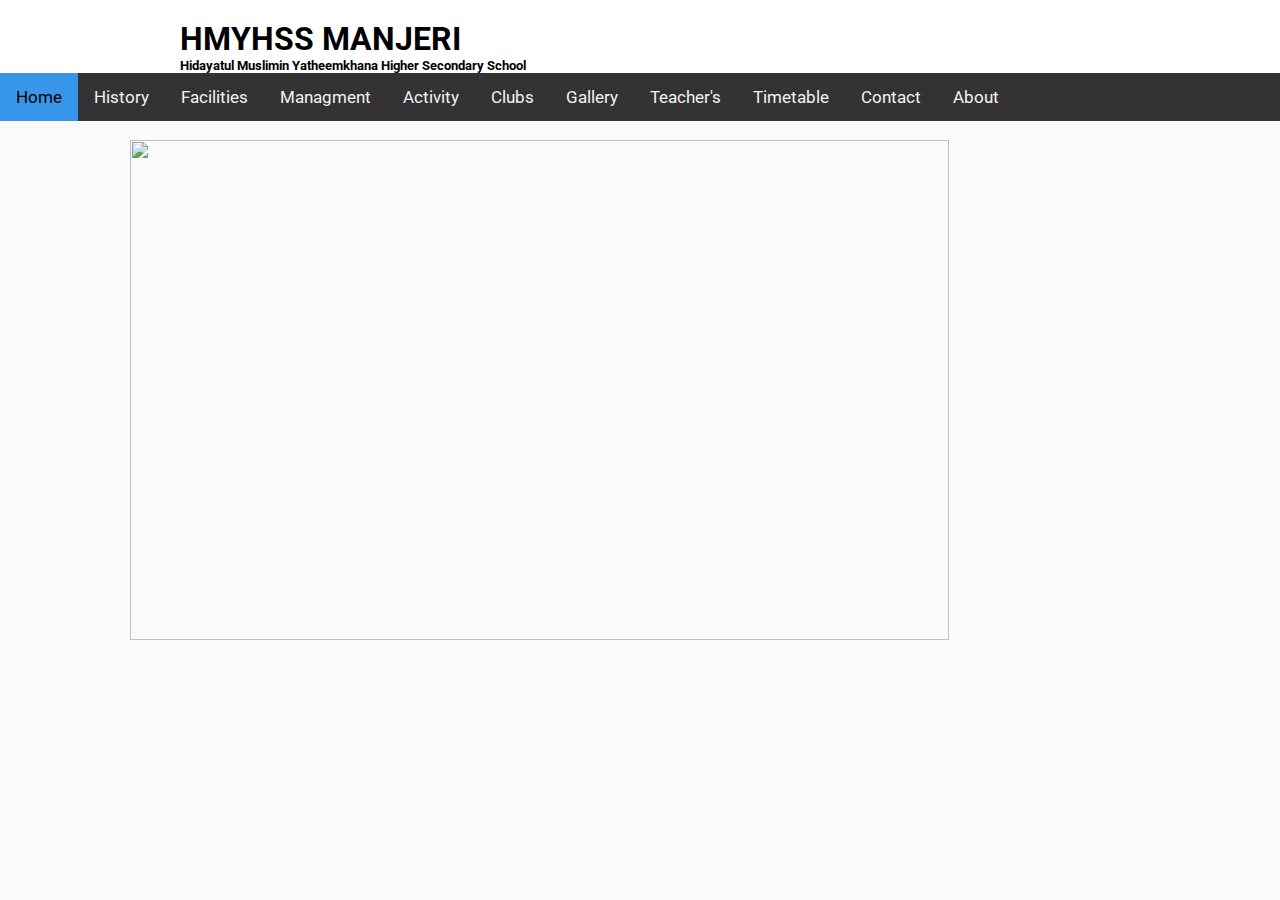
==== index.html @ 382a751f "Add files via upload" ====
<!DOCTYPE html>
<html lang="en">
    <head>
        <meta charset="UTF-8">
        <meta http-equiv="X-UA-Compatible" content="IE=edge">
        <meta name="viewport" content="width=device-width, initial-scale=1.0">
        <title>Hmyhss Manjeri</title>
        <link rel="shortcut icon" href="./Assets/logo.png" type="image/x-icon">
        <link rel="stylesheet" href="style.css">
        <link rel="stylesheet" href="https://cdnjs.cloudflare.com/ajax/libs/font-awesome/4.7.0/css/font-awesome.min.css">
    </head>
    <script>
        function myFunction() {
            var x = document.getElementById("myTopnav");
                if (x.className === "topnav") {
                    x.className += " responsive";
                } else {
                    x.className = "topnav";
                }
        }
    </script>
    <body>
        <header>
            <div id="left">
                <img src="./Assets/logo.png" alt="">
                <div id="wrapper">
                    <h1>HMYHSS MANJERI</h1>
                    <h5>Hidayatul Muslimin Yatheemkhana Higher Secondary School</h5>
                </div>
            </div>
            <div id="right">
                <div class="topnav" id="myTopnav">
                    <a href="#home" class="active">Home</a>
                    <a href="">History</a>
                    <a href="">Facilities</a>
                    <a href="">Managment</a>
                    <a href="">Activity</a>
                    <a href="">Clubs</a>
                    <a href="">Gallery</a>
                    <a href="">Teacher's</a>
                    <a href="">Timetable</a>
                    <a href="">Contact</a>
                    <a href="">About</a>
                    <a href="javascript:void(0);" class="icon" onclick="myFunction()">
                      <i class="fa fa-bars"></i>
                    </a>
                </div>                  
            </div>
        </header>
        <div id="img"><img src="./Assets/1banner.jpg" alt=""></div>
        <div id="content">

        </div>
    </body>
</html>
---- style.css ----
@import url('https://fonts.googleapis.com/css2?family=Roboto&display=swap');
*{
    margin: 0;
    padding: 0;
}
body {
    margin: 0;
    background-color: rgb(250, 250, 250);
    font-family: 'Roboto', sans-serif;
  }
header{
    width: 100%;
    height: 100px;
    position: sticky;
    background-color: white;
    align-items: center;
}
header #left{
    display: flex;
    flex-direction: row;
}
header #left #wrapper{
    margin-top: 20px;
}
  .topnav {
    overflow: hidden;
    background-color: #333;
  }
  
  .topnav a {
    float: left;
    display: block;
    color: #f2f2f2;
    text-align: center;
    padding: 14px 16px;
    text-decoration: none;
    font-size: 17px;
  }
  
  .topnav a:hover {
    background-color: #ddd;
    color: black;
  }
  
  .topnav a.active {
    background-color: #3896e8;
    color: black;
  }
  
  .topnav .icon {
    display: none;
  }
  
  @media screen and (max-width: 600px) {
    .topnav a:not(:first-child) {display: none;}
    .topnav a.icon {
      float: right;
      display: block;
    }
  }
  
  @media screen and (max-width: 600px) {
    .topnav.responsive {position: relative;}
    .topnav.responsive .icon {
      position: absolute;
      right: 0;
      top: 0;
    }
    .topnav.responsive a {
      float: none;
      display: block;
      text-align: left;
    }
    #img img{
        width: 100%;
        height: auto;
    }
    header #left #wrapper h1{
        font-size: 25px;
    }
  }
  @media screen and (min-width: 600px){
    #img img {
        width: 80%;
        height: 500px;
        margin-top: 40px;
        margin-left: 130px;
    }
    header #left{
        margin-left: 100px;
    }
  }
  header #left img{
    width: 80px;
}
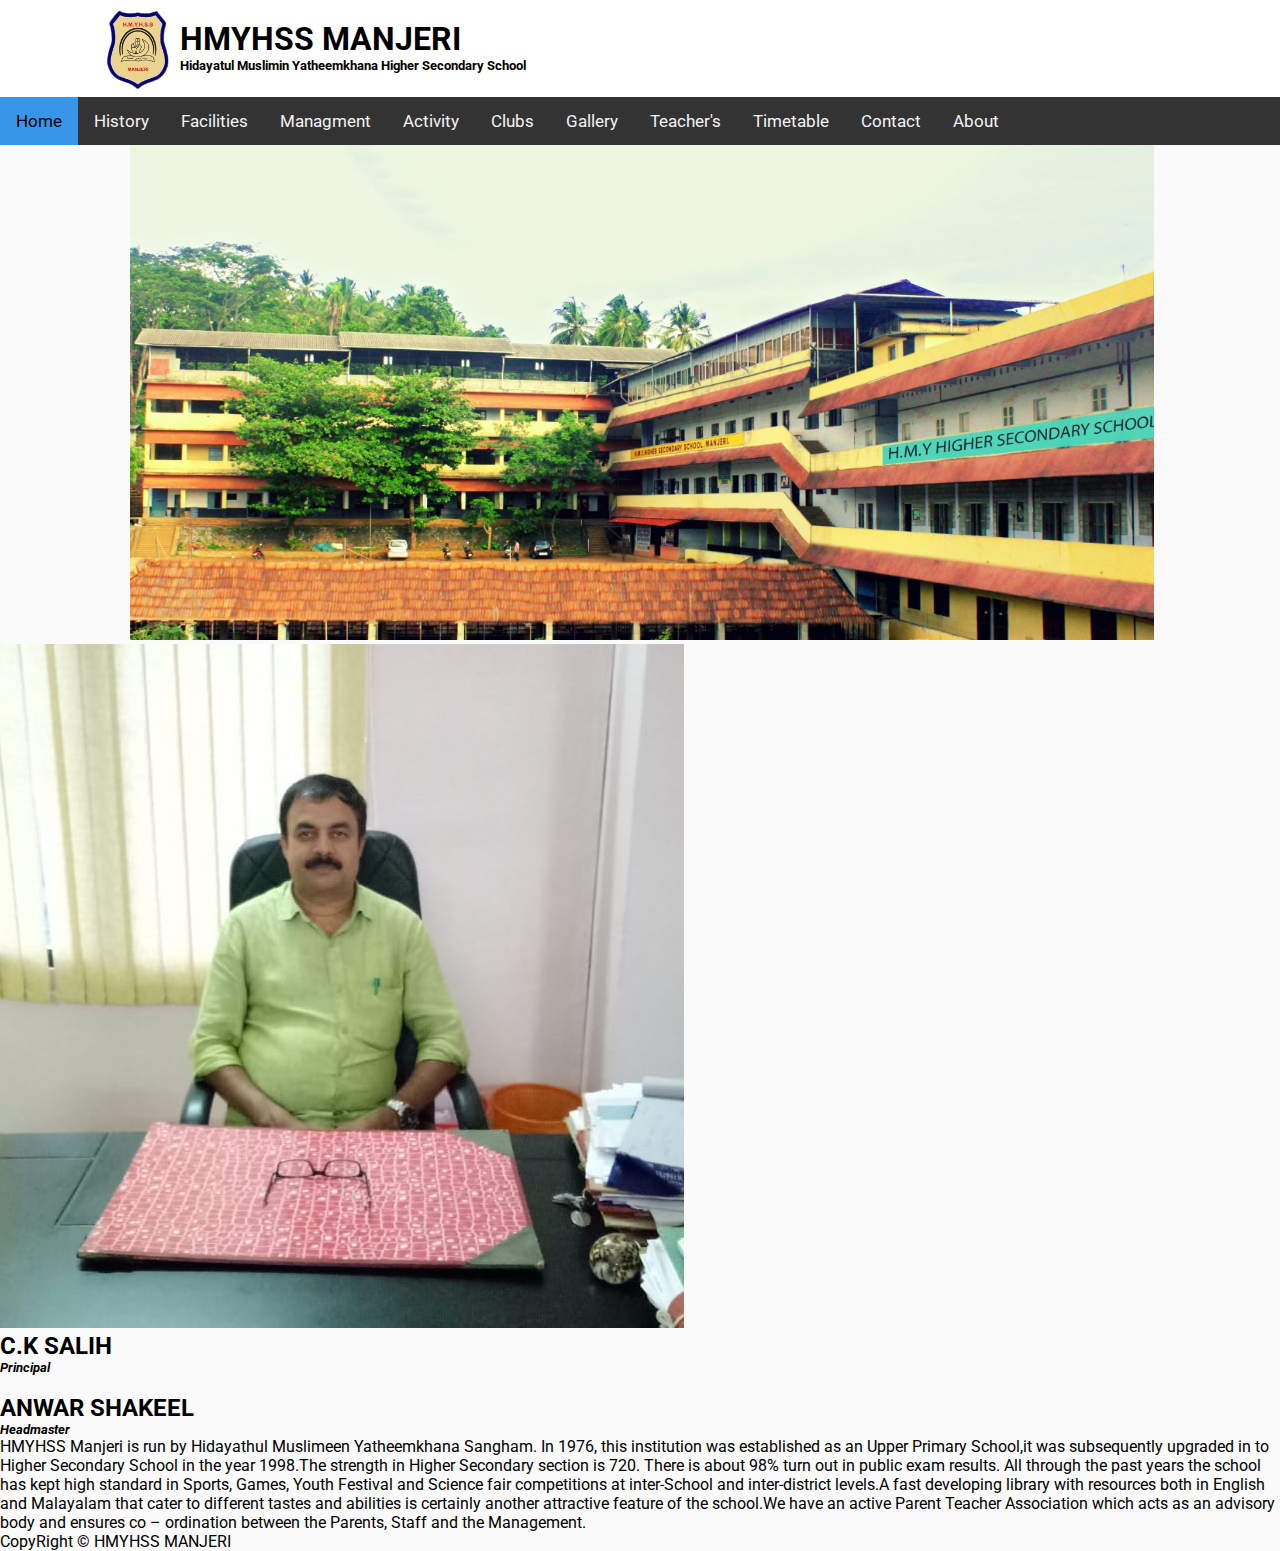
==== commit ade78bde: "Update index.html" ====
--- a/index.html
+++ b/index.html
@@ -47,9 +47,26 @@
                 </div>                  
             </div>
         </header>
-        <div id="img"><img src="./Assets/1banner.jpg" alt=""></div>
-        <div id="content">
-
+        <div id="main">
+            <div id="img"><img src="./Assets/1banner.jpg" alt=""></div>
+            <div id="person">
+                <div id="left">
+                    <img src="./Assets/principal.jpg" alt="">
+                    <h2>C.K SALIH</h2>
+                    <h5><i>Principal</i></h5>
+                </div>
+                <div id="left">
+                    <img src="./Assets/headmaster.jpg" alt="">
+                    <h2>ANWAR SHAKEEL</h2>
+                    <h5><i>Headmaster</i></h5>
+                </div>
+            </div>
+            <div id="note">
+                <p>HMYHSS Manjeri is run by Hidayathul Muslimeen Yatheemkhana Sangham. In 1976, this institution was established as an Upper Primary School,it was subsequently upgraded in to Higher Secondary School in the year 1998.The strength in Higher Secondary section is 720. There is about 98% turn out in public exam results. All through the past years the school has kept high standard in Sports, Games, Youth Festival and Science fair competitions at inter-School and inter-district levels.A fast developing library with resources both in English and Malayalam that cater to different tastes and abilities is certainly another attractive feature of the school.We have an active Parent Teacher Association which acts as an advisory body and ensures co – ordination between the Parents, Staff and the Management.</p>
+            </div>
         </div>
+        <footer>
+            <p>CopyRight © HMYHSS MANJERI</p>
+        </footer>
     </body>
-</html>+</html>
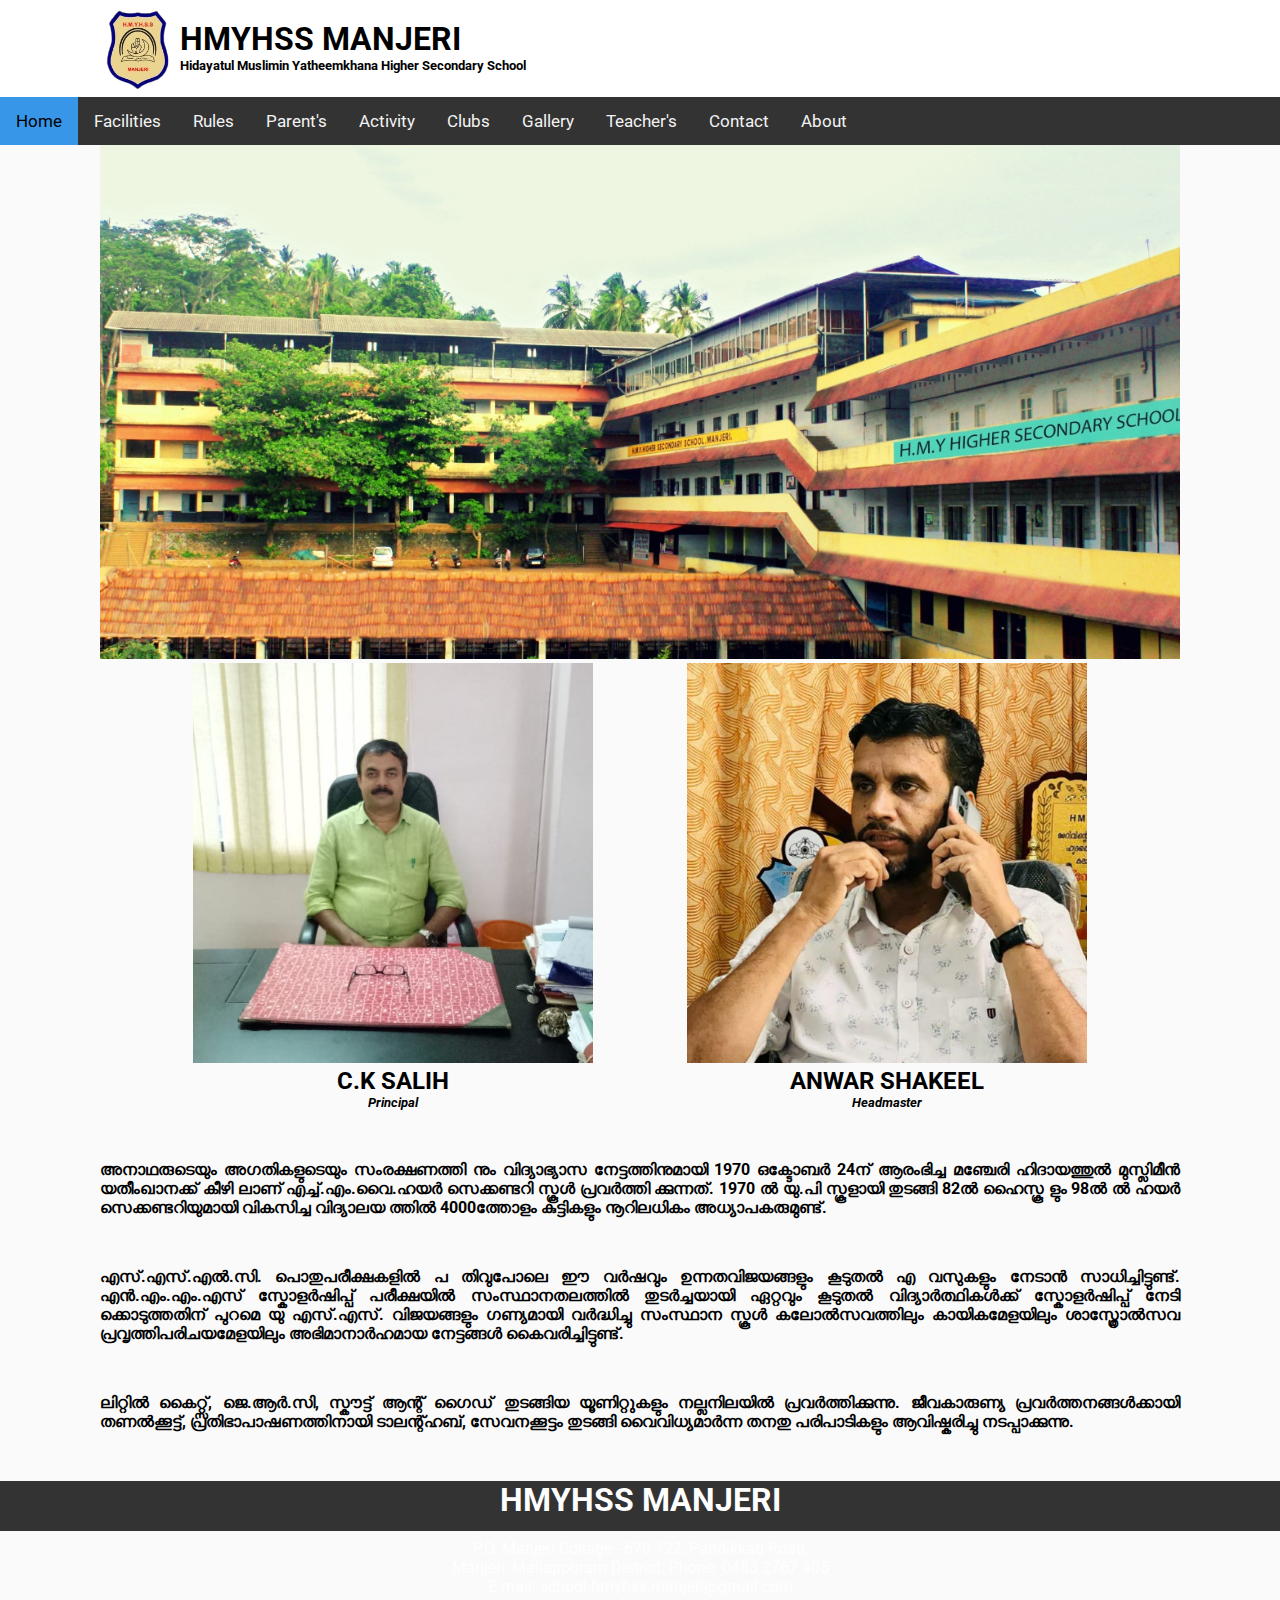
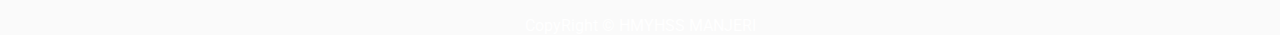
==== commit 0580510f: "Update index.html" ====
--- a/index.html
+++ b/index.html
@@ -30,15 +30,14 @@
             </div>
             <div id="right">
                 <div class="topnav" id="myTopnav">
-                    <a href="#home" class="active">Home</a>
-                    <a href="">History</a>
+                    <a href="./index.html" class="active">Home</a>
                     <a href="">Facilities</a>
-                    <a href="">Managment</a>
+                    <a href="./rules.html">Rules</a>
+                    <a href="./parent.html">Parent's</a>
                     <a href="">Activity</a>
                     <a href="">Clubs</a>
                     <a href="">Gallery</a>
-                    <a href="">Teacher's</a>
-                    <a href="">Timetable</a>
+                    <a href="./teachers.html">Teacher's</a>
                     <a href="">Contact</a>
                     <a href="">About</a>
                     <a href="javascript:void(0);" class="icon" onclick="myFunction()">
@@ -47,7 +46,7 @@
                 </div>                  
             </div>
         </header>
-        <div id="main">
+        <section id="main">
             <div id="img"><img src="./Assets/1banner.jpg" alt=""></div>
             <div id="person">
                 <div id="left">
@@ -62,10 +61,14 @@
                 </div>
             </div>
             <div id="note">
-                <p>HMYHSS Manjeri is run by Hidayathul Muslimeen Yatheemkhana Sangham. In 1976, this institution was established as an Upper Primary School,it was subsequently upgraded in to Higher Secondary School in the year 1998.The strength in Higher Secondary section is 720. There is about 98% turn out in public exam results. All through the past years the school has kept high standard in Sports, Games, Youth Festival and Science fair competitions at inter-School and inter-district levels.A fast developing library with resources both in English and Malayalam that cater to different tastes and abilities is certainly another attractive feature of the school.We have an active Parent Teacher Association which acts as an advisory body and ensures co – ordination between the Parents, Staff and the Management.</p>
+                <p>അനാഥരുടെയും അഗതികളുടെയും സംരക്ഷണത്തി നും വിദ്യാഭ്യാസ നേട്ടത്തിനുമായി 1970 ഒക്ടോബർ 24ന് ആരംഭിച്ച മഞ്ചേരി ഹിദായത്തുൽ മുസ്ലിമീൻ യതീംഖാനക്ക് കീഴി ലാണ് എച്ച്.എം.വൈ.ഹയർ സെക്കണ്ടറി സ്കൂൾ പ്രവർത്തി ക്കുന്നത്. 1970 ൽ യു.പി സ്കൂളായി തുടങ്ങി 82ൽ ഹൈസ്കൂ ളും 98ൽ ൽ ഹയർ സെക്കണ്ടറിയുമായി വികസിച്ച വിദ്യാലയ ത്തിൽ 4000ത്തോളം കുട്ടികളും നൂറിലധികം അധ്യാപകരുമുണ്ട്.</p>
+                <p>എസ്.എസ്.എൽ.സി. പൊതുപരീക്ഷകളിൽ പ തിവുപോലെ ഈ വർഷവും ഉന്നതവിജയങ്ങളും കൂടുതൽ എ വസുകളും നേടാൻ സാധിച്ചിട്ടുണ്ട്. എൻ.എം.എം.എസ് സ്കോളർഷിപ്പ് പരീക്ഷയിൽ സംസ്ഥാനതലത്തിൽ തുടർച്ചയായി ഏറ്റവും കൂടുതൽ വിദ്യാർത്ഥികൾക്ക് സ്കോളർഷിപ്പ് നേടി ക്കൊടുത്തതിന് പുറമെ യു എസ്.എസ്. വിജയങ്ങളും ഗണ്യമായി വർദ്ധിച്ചു സംസ്ഥാന സ്കൂൾ കലോൽസവത്തിലും കായികമേളയിലും ശാസ്ത്രോൽസവ പ്രവൃത്തിപരിചയമേളയിലും അഭിമാനാർഹമായ നേട്ടങ്ങൾ കൈവരിച്ചിട്ടുണ്ട്.</p>
+                <p>ലിറ്റിൽ കൈറ്റ്സ്, ജെ.ആർ.സി, സ്കൗട്ട് ആന്റ് ഗൈഡ് തുടങ്ങിയ യൂണിറ്റുകളും നല്ലനിലയിൽ പ്രവർത്തിക്കുന്നു. ജീവകാരുണ്യ പ്രവർത്തനങ്ങൾക്കായി തണൽക്കൂട്ട്, പ്രതിഭാപാഷണത്തിനായി ടാലന്റ്ഹബ്, സേവനക്കൂട്ടം തുടങ്ങി വൈവിധ്യമാർന്ന തനതു പരിപാടികളും ആവിഷ്കരിച്ചു നടപ്പാക്കുന്നു.</p>
             </div>
-        </div>
+        </section>
         <footer>
+            <h1>HMYHSS MANJERI</h1>
+            <p>P.O. Manjeri Collage - 676 122, Pandikkad Road, <br> Manjeri, Mallappuram District. Phone: 0483 2767 405 <br> E.mail: school.hmyhss.manjeri@gmail.com</p>
             <p>CopyRight © HMYHSS MANJERI</p>
         </footer>
     </body>
--- a/style.css
+++ b/style.css
@@ -78,18 +78,53 @@
     header #left #wrapper h1{
         font-size: 25px;
     }
+    #person div img{
+      width: 100%;
+      height: auto;
+    }
   }
   @media screen and (min-width: 600px){
-    #img img {
-        width: 80%;
-        height: 500px;
-        margin-top: 40px;
-        margin-left: 130px;
-    }
     header #left{
         margin-left: 100px;
+    }
+    #main{
+      margin-left: 100px;
+      margin-right: 100px;
+    }
+    #person{
+      display: flex;
+      flex-direction: row;
+      justify-content: space-evenly;
+    }
+    #person div img{
+      width: 400px;
+      height: 400px;
     }
   }
   header #left img{
     width: 80px;
 }
+#img img{
+  width: 100%;
+  height: auto;
+}
+#person{
+  text-align: center;
+}
+#note p{
+  margin-top: 50px;
+  margin-bottom: 50px;
+  text-align: justify;
+  font-weight: bold;
+}
+footer{
+  text-align: center;
+  width: 100%;
+  height: 50px;
+  background-color: #333;
+  color: white;
+}
+footer p{
+  padding-top: 20px;
+}
+/*end*/
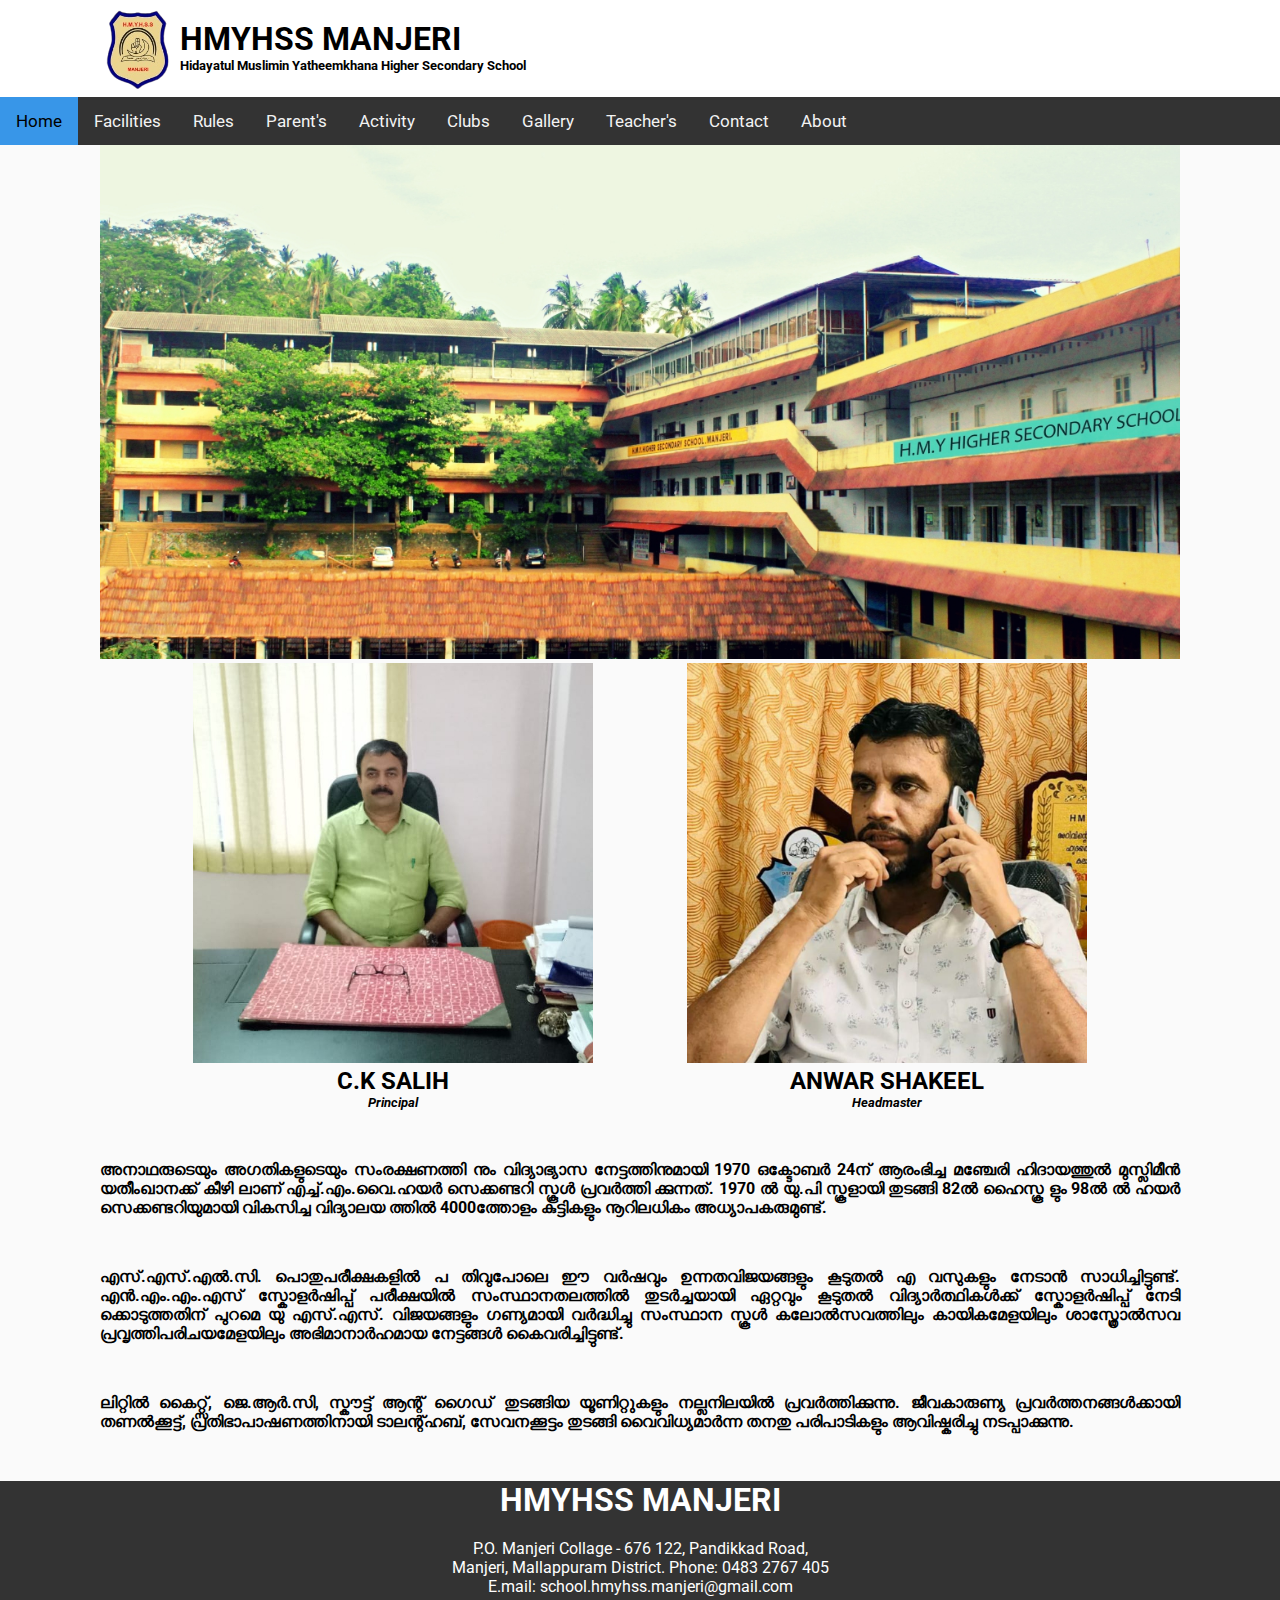
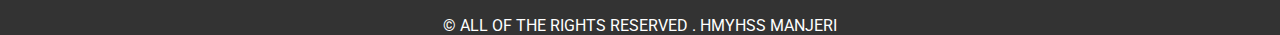
==== commit 4e18bed6: "version upgraded" ====
--- a/index.html
+++ b/index.html
@@ -38,7 +38,7 @@
                     <a href="">Clubs</a>
                     <a href="">Gallery</a>
                     <a href="./teachers.html">Teacher's</a>
-                    <a href="">Contact</a>
+                    <a href="./contact.html">Contact</a>
                     <a href="">About</a>
                     <a href="javascript:void(0);" class="icon" onclick="myFunction()">
                       <i class="fa fa-bars"></i>
@@ -69,7 +69,7 @@
         <footer>
             <h1>HMYHSS MANJERI</h1>
             <p>P.O. Manjeri Collage - 676 122, Pandikkad Road, <br> Manjeri, Mallappuram District. Phone: 0483 2767 405 <br> E.mail: school.hmyhss.manjeri@gmail.com</p>
-            <p>CopyRight © HMYHSS MANJERI</p>
+            <p>&copy; ALL OF THE RIGHTS RESERVED . HMYHSS MANJERI</p>
         </footer>
     </body>
-</html>
+</html>--- a/style.css
+++ b/style.css
@@ -120,11 +120,65 @@
 footer{
   text-align: center;
   width: 100%;
-  height: 50px;
+  height: auto;
   background-color: #333;
   color: white;
 }
 footer p{
   padding-top: 20px;
 }
-/*end*/
+#trmain{
+  margin-top: 100px;
+  margin-bottom: 100px;
+  text-align: center;
+  
+}
+#trmain h4{
+  margin: 20px 10px;
+  background-color: rgb(230, 218, 52);
+  border-bottom: #333 2px solid;
+   
+}
+#trmain table{
+  
+border-collapse: collapse;
+font-weight: bolder;
+}
+#trmain table tr td{
+  width: 10%;
+  height: 40px;
+  border: #333 1px solid;
+}
+@media screen and (min-width:600px){
+  #trmain h4{
+    margin-left: 200px;
+  margin-right: 200px;
+  }
+  #trmain table{
+    margin-left: 200px;
+  margin-right: 200px;
+  }
+  #rumain{
+    margin-left: 200px;
+  margin-right: 200px;
+  }
+}
+#rumain{
+  margin-top: 100px;
+  margin-bottom: 100px;
+  font-weight: bold;
+}
+#rumain #left h1{
+  text-align: center;
+  text-decoration: underline;
+  margin-bottom: 50px;
+}
+#rumain #left ol li{
+  text-align: justify;
+  border: #333 0.5px solid;
+  margin-top: 10px;
+  padding: 5px 5px;
+  border-radius: 5px;
+  box-shadow: 3px 3px #333;
+  list-style: none;
+}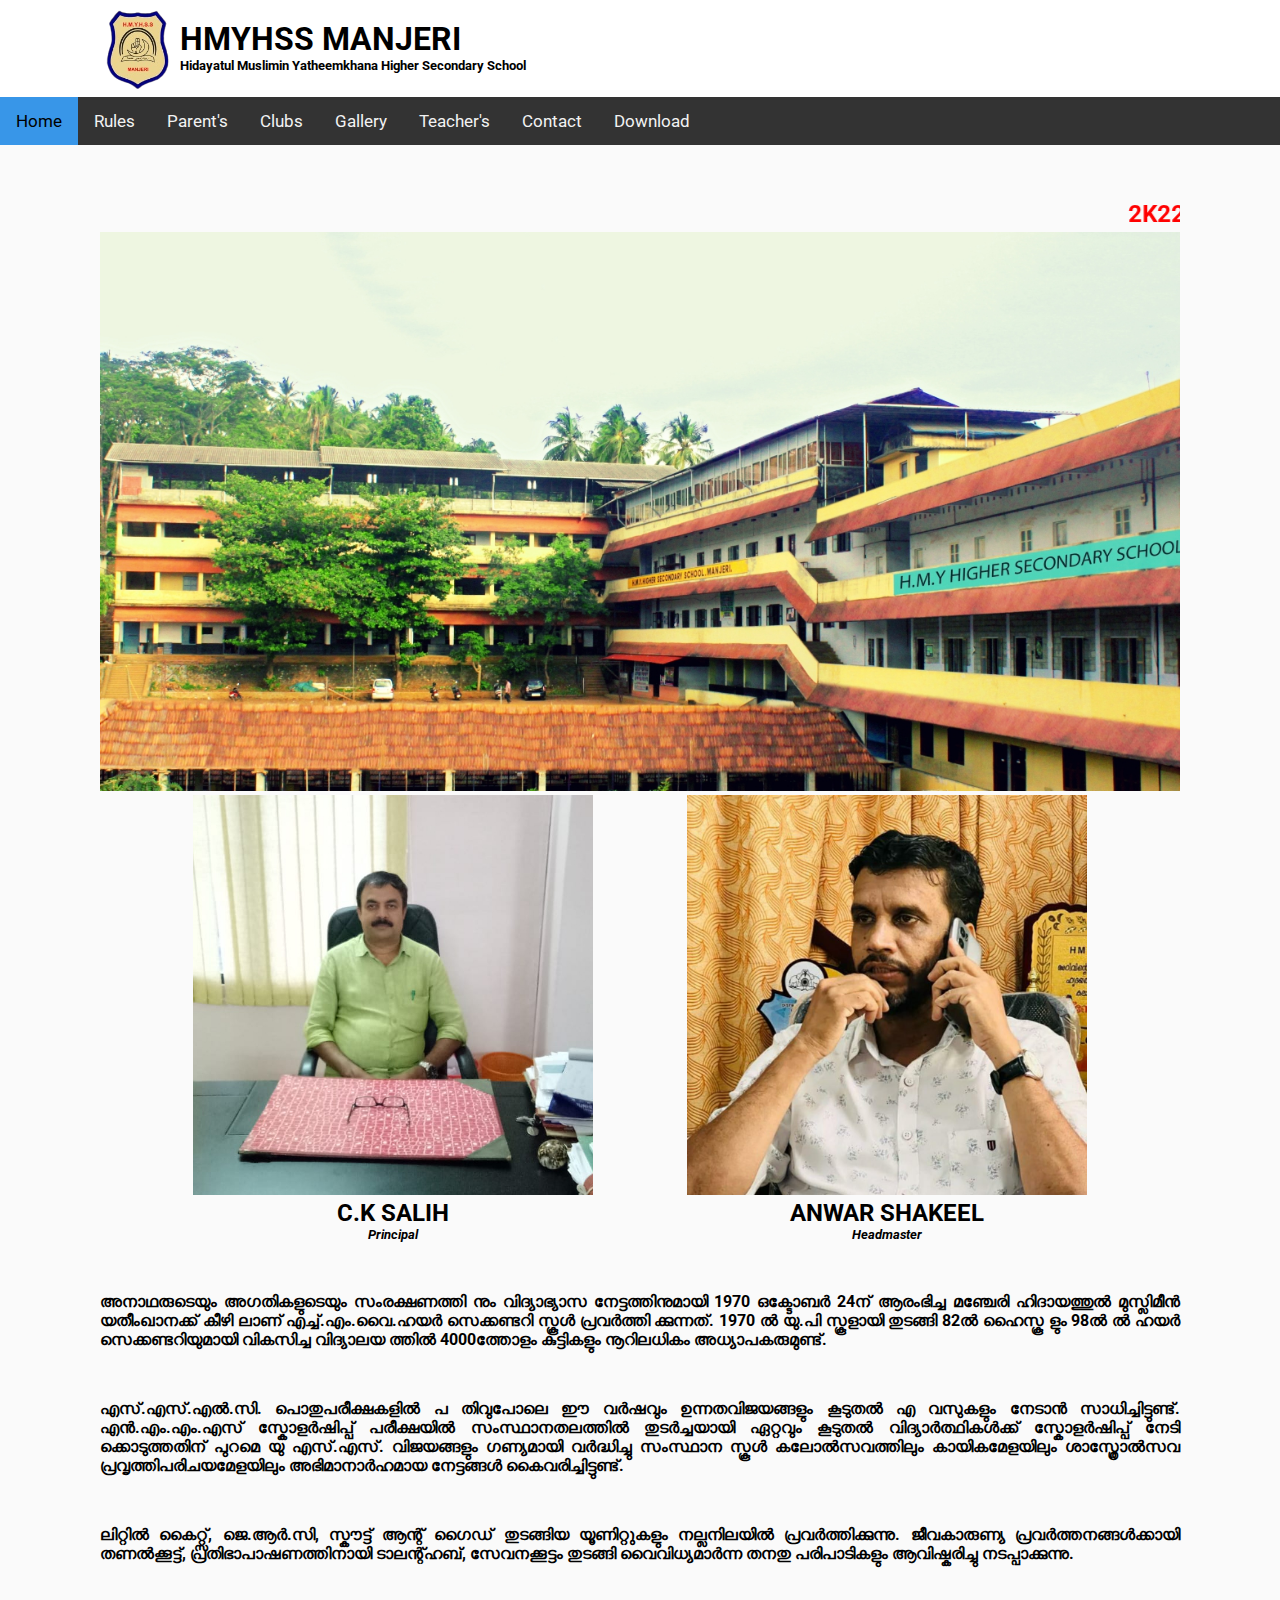
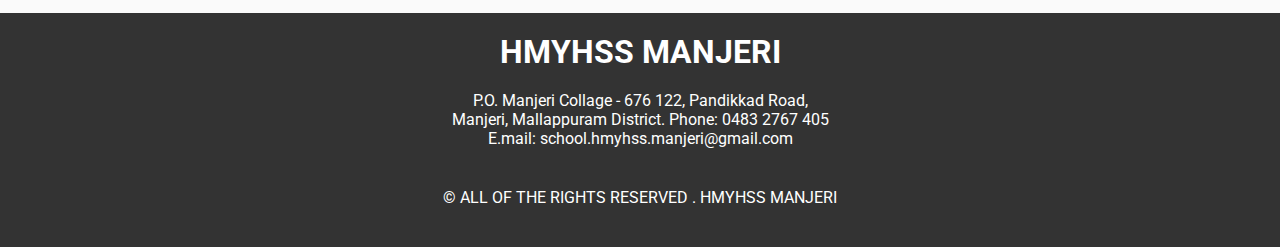
==== commit 930fbde5: "Add files via upload" ====
--- a/index.html
+++ b/index.html
@@ -4,7 +4,7 @@
         <meta charset="UTF-8">
         <meta http-equiv="X-UA-Compatible" content="IE=edge">
         <meta name="viewport" content="width=device-width, initial-scale=1.0">
-        <title>Hmyhss Manjeri</title>
+        <title>Hmyhss Manjeri - Home</title>
         <link rel="shortcut icon" href="./Assets/logo.png" type="image/x-icon">
         <link rel="stylesheet" href="style.css">
         <link rel="stylesheet" href="https://cdnjs.cloudflare.com/ajax/libs/font-awesome/4.7.0/css/font-awesome.min.css">
@@ -31,15 +31,16 @@
             <div id="right">
                 <div class="topnav" id="myTopnav">
                     <a href="./index.html" class="active">Home</a>
-                    <a href="">Facilities</a>
+                     
                     <a href="./rules.html">Rules</a>
                     <a href="./parent.html">Parent's</a>
-                    <a href="">Activity</a>
-                    <a href="">Clubs</a>
-                    <a href="">Gallery</a>
+                     
+                    <a href="./club.html">Clubs</a>
+                    <a href="./gallery.html">Gallery</a>
                     <a href="./teachers.html">Teacher's</a>
-                    <a href="./contact.html">Contact</a>
-                    <a href="">About</a>
+                   <a href="./contact.html">Contact</a>
+                    <a href="./download.html">Download</a>
+                     
                     <a href="javascript:void(0);" class="icon" onclick="myFunction()">
                       <i class="fa fa-bars"></i>
                     </a>
@@ -47,6 +48,7 @@
             </div>
         </header>
         <section id="main">
+            <marquee><h2 style="color:red; font-weight: bold;">2K22 - 23 Shastrolasawam We Are On The Top With Leading Score</h2></marquee>
             <div id="img"><img src="./Assets/1banner.jpg" alt=""></div>
             <div id="person">
                 <div id="left">
--- a/style.css
+++ b/style.css
@@ -11,7 +11,7 @@
 header{
     width: 100%;
     height: 100px;
-    position: sticky;
+    
     background-color: white;
     align-items: center;
 }
@@ -22,9 +22,13 @@
 header #left #wrapper{
     margin-top: 20px;
 }
+#main{
+  margin-top: 100px;
+}
   .topnav {
     overflow: hidden;
     background-color: #333;
+    z-index:10;
   }
   
   .topnav a {
@@ -123,9 +127,12 @@
   height: auto;
   background-color: #333;
   color: white;
+    padding-top: 20px;
+  padding-bottom: 20px;
 }
 footer p{
   padding-top: 20px;
+  padding-bottom: 20px;
 }
 #trmain{
   margin-top: 100px;
@@ -181,4 +188,43 @@
   border-radius: 5px;
   box-shadow: 3px 3px #333;
   list-style: none;
+}
+#cllink{
+  margin-top: 100px;
+}
+#cllink #colm a{
+  border: #333 solid 1px;
+  margin-top: 8px;
+  width: 150px;
+}
+#cllink #coln a:hover{
+  transform: scale(1.5);
+}
+
+#gallery{
+  width: 95%;
+  text-align:center;
+  margin-top:100px;
+  }
+#download{
+  text-align: center;
+  margin-top: 100px;
+  height: 100vh;
+}
+#download a{
+  padding: 10px 20px;
+  border: #333 solid 1px;
+  border-radius: 20px;
+  background-color: #3896e8;
+  color: white;
+  text-decoration: none;
+  
+}
+#download h1{
+
+  margin-bottom: 30px;
+}
+#download pre{
+
+  margin-top: 30px;
 }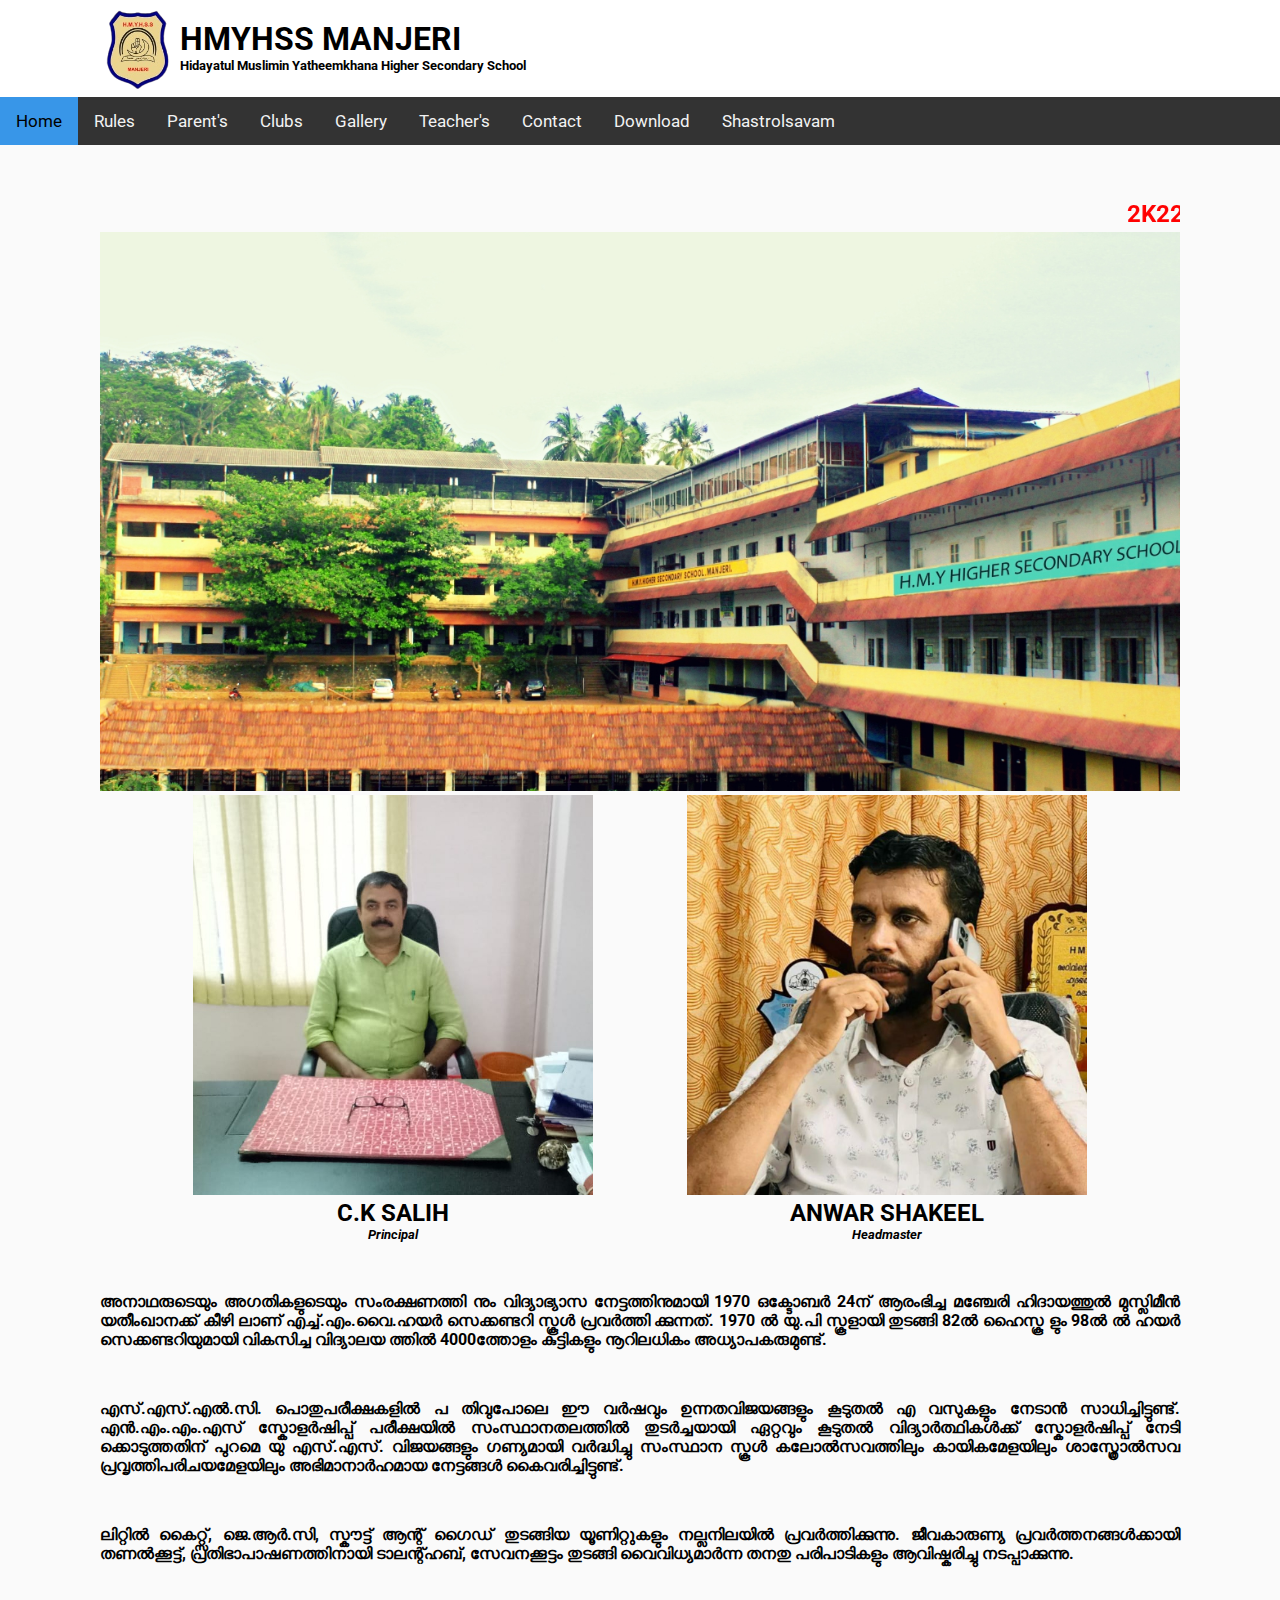
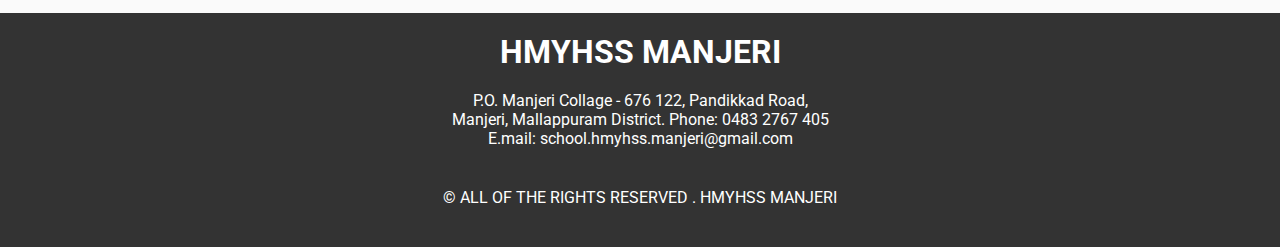
==== commit 7316298b: "Add files via upload" ====
--- a/index.html
+++ b/index.html
@@ -40,6 +40,7 @@
                     <a href="./teachers.html">Teacher's</a>
                    <a href="./contact.html">Contact</a>
                     <a href="./download.html">Download</a>
+                    <a href="./ShastroLsavam.html">Shastrolsavam</a>
                      
                     <a href="javascript:void(0);" class="icon" onclick="myFunction()">
                       <i class="fa fa-bars"></i>
